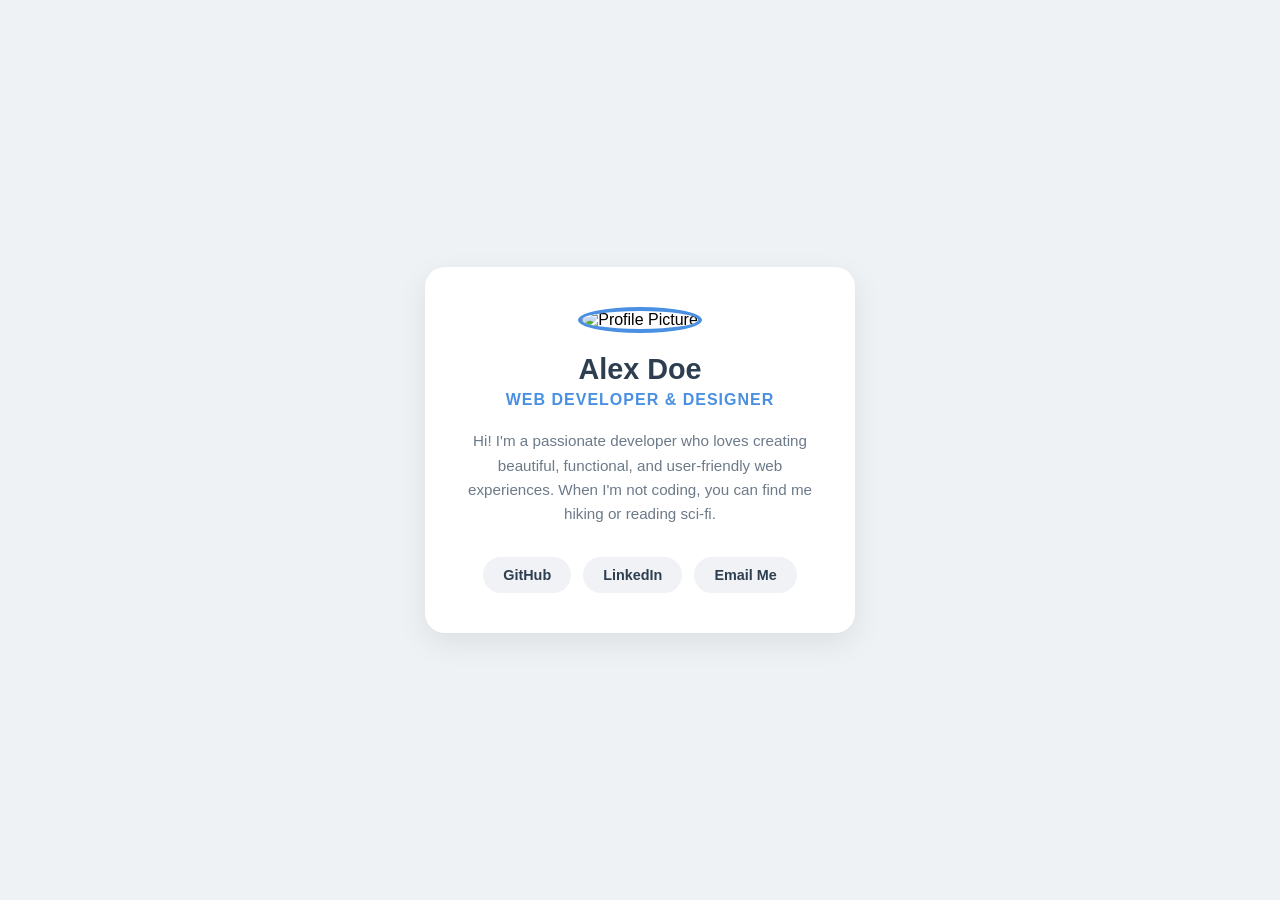
==== myprofile.html @ 0e5af410 "first commit" ====
<!DOCTYPE html>
<html lang="en">
<head>
    <meta charset="UTF-8">
    <meta name="viewport" content="width=device-width, initial-scale=1.0">
    <title>Profile Introduction</title>
    <link rel="stylesheet" href="mystyle.css"> 
</head>
<body>

    <div class="profile-card">
        <img src="https://via.placeholder.com/150" alt="Profile Picture" class="profile-img">
        
        <h1 class="profile-name">Alex Doe</h1>
        <h2 class="profile-title">Web Developer & Designer</h2>
        
        <p class="profile-bio">
            Hi! I'm a passionate developer who loves creating beautiful, functional, and user-friendly web experiences. When I'm not coding, you can find me hiking or reading sci-fi.
        </p>
        
        <div class="social-links">
            <a href="#" class="btn">GitHub</a>
            <a href="#" class="btn">LinkedIn</a>
            <a href="#" class="btn">Email Me</a>
        </div>
    </div>

</body>
</html>
---- mystyle.css ----
body {
    font-family: 'Segoe UI', Tahoma, Geneva, Verdana, sans-serif;
    background-color: #eef2f5;
    display: flex;
    justify-content: center;
    align-items: center;
    min-height: 100vh;
    margin: 0;
}


.profile-card {
    background-color: #ffffff;
    border-radius: 20px;
    box-shadow: 0 10px 30px rgba(0, 0, 0, 0.08);
    padding: 40px;
    max-width: 350px;
    text-align: center;
    transition: transform 0.3s ease;
}

.profile-card:hover {
    transform: translateY(-5px);
}


.profile-img {
    width: 130px;
    height: 130px;
    border-radius: 50%;
    object-fit: cover;
    border: 4px solid #4A90E2;
    margin-bottom: 20px;
}

.profile-name {
    margin: 0;
    color: #2c3e50;
    font-size: 1.8em;
    font-weight: 700;
}

.profile-title {
    color: #4A90E2;
    font-size: 1em;
    margin: 5px 0 20px;
    font-weight: 600;
    text-transform: uppercase;
    letter-spacing: 1px;
}

.profile-bio {
    color: #6c7a89;
    line-height: 1.6;
    margin-bottom: 30px;
    font-size: 0.95em;
}

.social-links {
    display: flex;
    justify-content: center;
    gap: 12px;
    flex-wrap: wrap;
}

.btn {
    text-decoration: none;
    background-color: #f1f2f6;
    color: #2c3e50;
    padding: 10px 20px;
    border-radius: 25px;
    font-size: 0.9em;
    font-weight: 600;
    transition: all 0.3s ease;
}

.btn:hover {
    background-color: #4A90E2;
    color: #ffffff;
    box-shadow: 0 4px 10px rgba(74, 144, 226, 0.3);
}
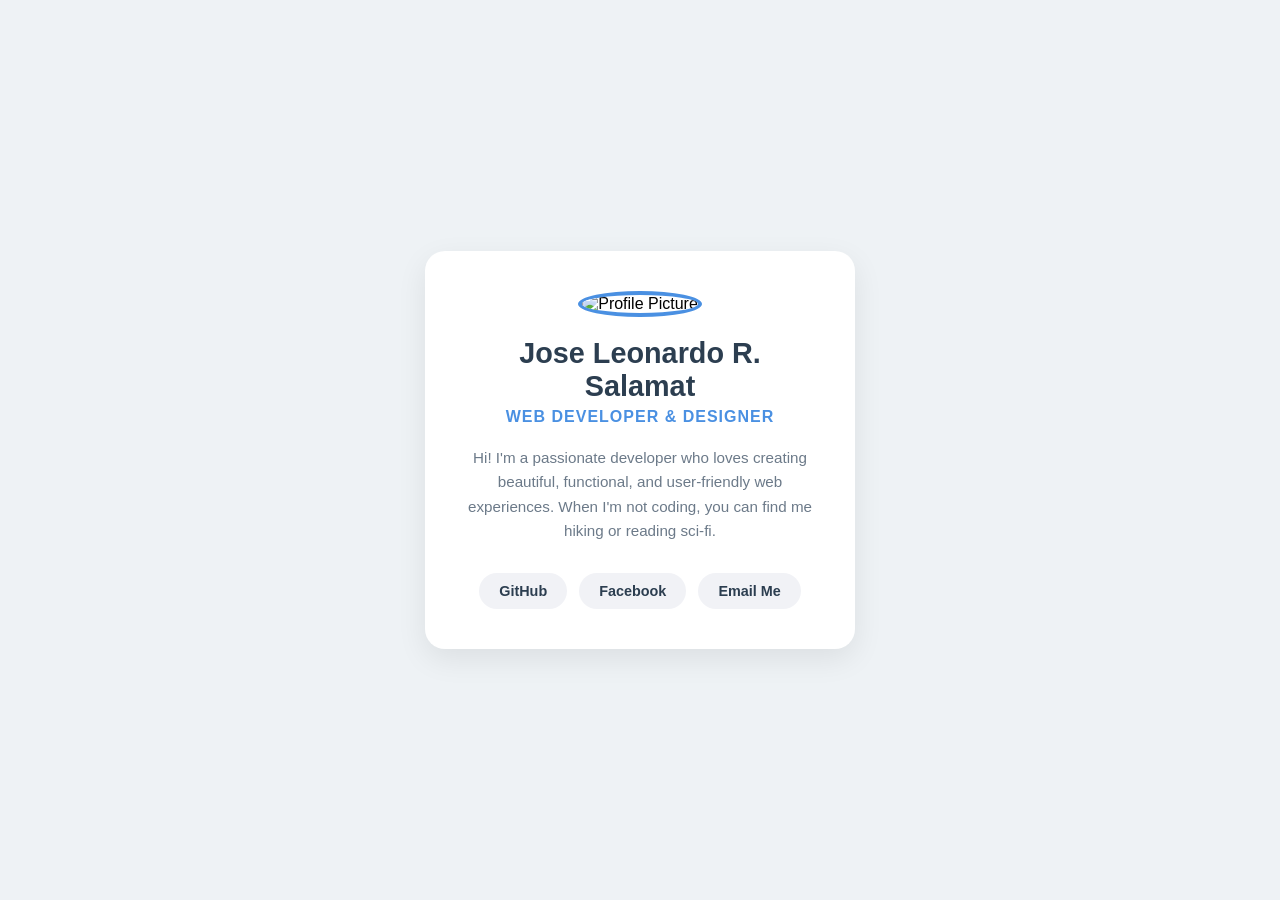
==== commit 1e154403: "new file" ====
--- a/myprofile.html
+++ b/myprofile.html
@@ -9,9 +9,9 @@
 <body>
 
     <div class="profile-card">
-        <img src="https://via.placeholder.com/150" alt="Profile Picture" class="profile-img">
+        <img src="delarosa.jpg" alt="Profile Picture" class="profile-img">
         
-        <h1 class="profile-name">Alex Doe</h1>
+        <h1 class="profile-name">Jose Leonardo R. Salamat</h1>
         <h2 class="profile-title">Web Developer & Designer</h2>
         
         <p class="profile-bio">
@@ -20,7 +20,7 @@
         
         <div class="social-links">
             <a href="#" class="btn">GitHub</a>
-            <a href="#" class="btn">LinkedIn</a>
+            <a href="#" class="btn">Facebook</a>
             <a href="#" class="btn">Email Me</a>
         </div>
     </div>
--- a/mystyle.css
+++ b/mystyle.css
@@ -18,10 +18,6 @@
     max-width: 350px;
     text-align: center;
     transition: transform 0.3s ease;
-}
-
-.profile-card:hover {
-    transform: translateY(-5px);
 }
 
 
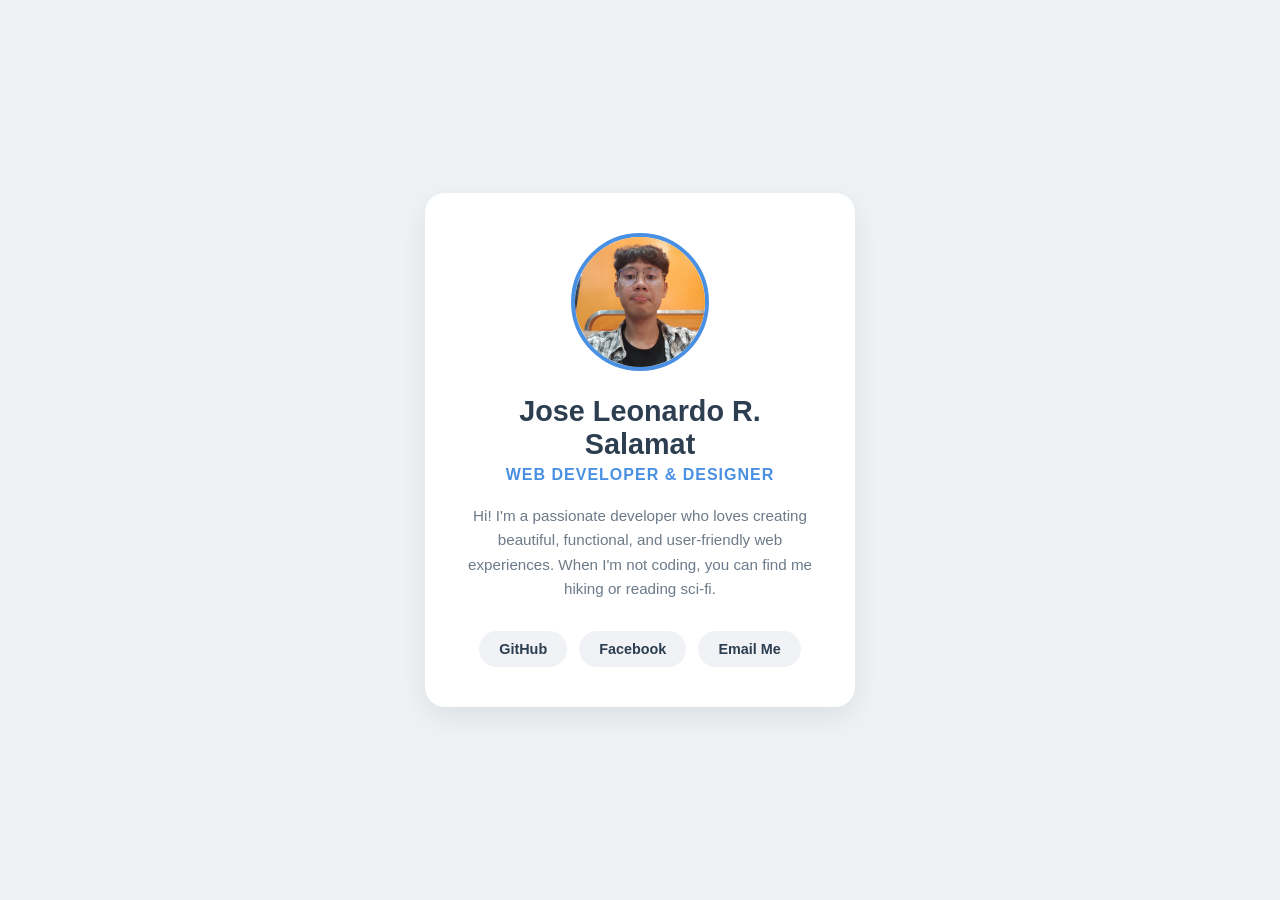
==== commit 1ca433e2: "new file" ====
--- a/myprofile.html
+++ b/myprofile.html
@@ -9,7 +9,7 @@
 <body>
 
     <div class="profile-card">
-        <img src="delarosa.jpg" alt="Profile Picture" class="profile-img">
+        <img src="jose.jpg" alt="Profile Picture" class="profile-img">
         
         <h1 class="profile-name">Jose Leonardo R. Salamat</h1>
         <h2 class="profile-title">Web Developer & Designer</h2>
